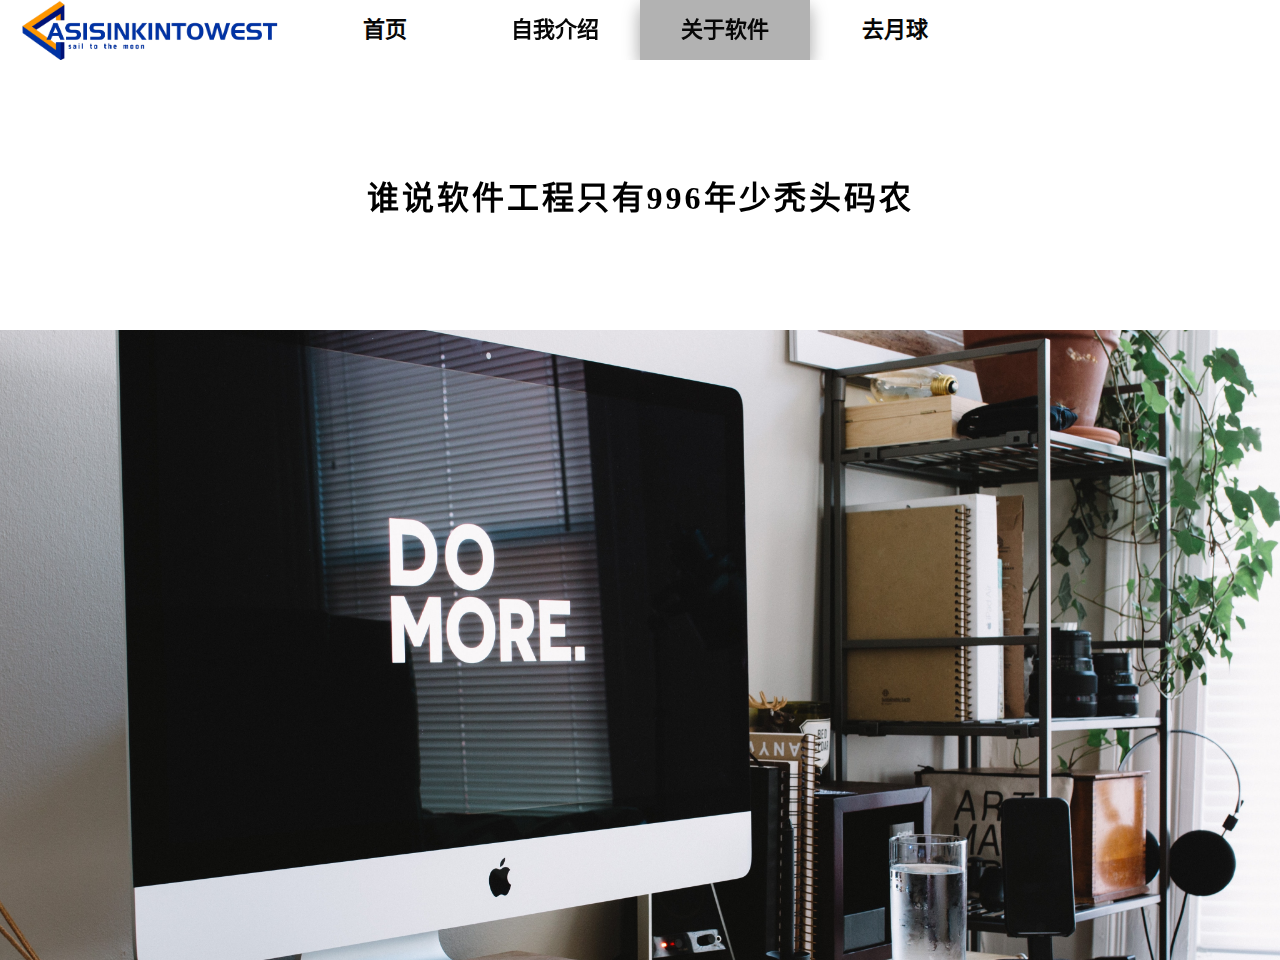
==== Synx2.html @ 06fe82a7 "初始化个人主页“" ====
<!DOCTYPE html>
<html lang="zh-CN">
<head>
    <meta charset="UTF-8">
    <meta http-equiv="X-UA-Compatible" content="IE=edge">
    <meta name="viewport" content="width=device-width, initial-scale=1.0">
    <title>关于软件</title>
    <link rel="stylesheet" href="style.css">
   <style>
    body {
        overflow-y:hidden;
    }
    .q3 {
        box-shadow: 0 8px 16px 0 rgba(0,0,0,0.2), 0 6px 20px 0 rgba(0,0,0,0.19);
        background-color: rgba(0,0,0,.3);
    }
    header {
        perspective: 5px;
        height: 66px;
    }
    .gui {
        transform: transalteZ(1px);
    }
   </style>
    
</head>
<body>
    <header>
        <div class="gui">
            <img src="pictures/p7.png" alt="">
                <div class="q4"><a href="Synx4.html">去月球</a></div>
                <div class="q3"><a href="SYnx2.html">关于软件</a></div>
                <div class="q2"><a href="Synx3.html">自我介绍</a></div>
                <div class="q1"><a href="Synx1.html">首页</a> </div>
          
        </div>
    </header>
    
    <div class="shell">
        <div class="text" id="headone">
            <h1>谁说软件工程只有<strong>996年少秃头码农</strong></h1>
        </div>
        <div class="image" style="background-image: url('pictures/ag4.jpg')"></div>
            <div class="heading">
                <h1>前端有何好</h1>
            </div>
            <div class="text">
                <h1>代码便是我的话，我与人们交流</h1>
            </div>
        
        <div class="image" style="background-image: url('pictures/ag1.jpg')"></div>
            <div class="heading">
                <h1>前端有何好</h1>
            </div>
            <div class="text">
                <h1>代码便是我的笔，我绘出不同的世界</h1>
            </div>

        <div class="image" style="background-image: url('pictures/ag5.jpg')"></div>
            <div class="heading">
                <h1>为何是前端？</h1>
            </div>
            <div class="text">
                <h1>纵使选择的道路再光鲜亮丽，若是缺少了热爱的撑持，便再难抵达初衷。</h1>
            </div>

        <div class="image" style="background-image: url('pictures/ag3.jpg')"></div>
            <div class="heading">
                <h1>将来想做些什么</h1>
            </div>
            <div class="text">
                <h1>想去月球</h1>
            </div>

        <div class="image" style="background-image: url('pictures/ag6.jpg')"></div>
            <div class="heading">
                <h1>为何去月球</h1>
            </div>
            <div class="text">
                <h1>想在微弱的引力里飞翔，想看辰星闪耀</h1>
            </div>

        <div class="image" style="background-image: url('pictures/ag2.jpg')"></div>
            <div class="heading">
                <h1>
                    跟我一起去月球吧
                </h1>
            </div>
            <div class="sbox">
                <button class="button" style="vertical-align:middle"><a href="Synx4.html"><span>MOON </span></a></button>
            </div>
    </div>
  
</body>
</html>
---- style.css ----
* {
    margin: 0;
    padding: 0;
    box-sizing: border-box;
    text-decoration: none;
}


li {
    list-style: none;
}

.title {
    width: 1000px;
    color:rgb(182,149,53);
    height: 60px;
    margin-left: 100px;
    font-size: 60px;
    font-weight: 800;
}

.inbox{
    margin-top: 60px;
    position:absolute;
    height: 100vh;
    overflow-y:auto;
    width:100%;
    z-index:-1;
    background-image: url('pictures/bg6_1.png');
    background-size:110% 150%;
    background-repeat:no-repeat;
    background-size: cover;
}

.show {
    width: 1300px;
    height: 430px;
    margin: 100px auto 100px 10vw;
    overflow: hidden;
    transition: all .3s;
    border-radius: 25px;
}

.show li{
    float:left;
    width:250px;
    height:430px;
    position: relative;
    box-shadow: 0 0 25px #000000;
    transition: all .3s;
}

.show li .shadow {
    position:absolute;
    left: 0;
    bottom: 0;
    font-size: 18px;
    letter-spacing: 1px;
    color: #fff;
    width: 100%;
    height: 40px;
    text-align: center;
    line-height: 40px;
    background-color: rgba(0,0,0,.4);
}

.show:hover li {
    width: 165px;
}

.show li:hover {
    width:640px;
}

.entry {
    position: relative;
    top: 0px;
    margin: 0 auto 60px auto;
    background-color: rgb(254, 254, 254);
    width: 96px;
    height: 62px;
    border-radius: 5px;
    overflow: hidden;
}

.entry a{
    text-decoration: none;
    display: block;
    text-align: center;
    height: 58px;
    line-height: 58px; 
    color:  rgb(235,238,242);
    font-size: 20px;
    font-weight: 800;
    letter-spacing: 1px;
}

.entry::before {
    content: ' ';
    position: absolute;
    top: -50%;
    left: -50%;
    width: 96px;
    height: 58px;
    background: linear-gradient(0deg,transparent,rgb(0, 0, 1),
    rgb(0,0,1));
    transform-origin: bottom right;
    animation: animate 6s linear infinite;
}

.entry::after {
    content: ' ';
    position: absolute;
    top: -50%;
    left: -50%;
    width: 96px;
    height: 58px;
    background: linear-gradient(0deg,transparent,
    rgb(0,0,1),rgb(0,0,1));
    transform-origin: bottom right;
    animation: animate 6s linear infinite;
    animation-delay: -3s;
}

.form {
    position: absolute;
    inset: 2px;
    background: rgb(15,11,12);
    z-index: 10;
}
.form:hover{
    background-color: rgb(38, 37, 37);
}

@keyframes animate
{
    0%
    {
        transform: rotate(360deg);
    }
    100%
    {
        transform:rotate(0deg);
    }

}

header {
    height: 60px;
    background-color: #fff;
    width:10000px;
    position: fixed;
    top: 0;
}


.gui {
    margin: 0 auto;
    height: 60px;
    width: 980px;
    background-color: #fff;
    position: fixed;
    top: 0;

}

.gui  a{
    text-decoration: none;
    display: inline-block;
    text-align: center;
    height: 60px;
    width: 100%;;
    line-height: 60px;
    color:  rgb(7, 7, 7);
    font-size: 22px;
    font-weight: 800;
    transition: all .5s;
    background-color: transparent;

 
}

.gui a:hover {
    box-shadow: 1 8px 16px 0 rgba(0,0,0,0.2), 0 6px 20px 0 rgba(0,0,0,0.19);
   background-color: rgba(0,0,0,.3);
}

.gui a:active {
    background-color: rgb(39, 40, 44);
}

.gui img{
    display:inline-block;
    width: 300px;
}


.gui div {
    width: 170px;
    float: right;
    overflow: hidden;
}

.shell {
    height: 100vh;
    overflow-x: hidden;
    perspective:5px;
    margin-top: 60px;
}

.shell div{
    position: relative;
    display: flex;
    justify-content: center;
    align-items: center;
    font-style: 30px;
    letter-spacing: 3px;
}

.image {
    transform: translateZ(-1px) scale(1.6);
    background-size: cover;
    height: 100vh;
    z-index: -1;
 }

 .text {
    height: 40vh;
    background-color: #fff;
 } 
#headone{
    height:30vh;
}
 .text h1 {
    color: black;
 }

 .heading {
    z-index: -1;
    transform: translateY(-30vh) translateZ(2px);
    color: #fff;
    font-size: 30px;
    text-shadow: 5px 5px 10px rgba(0,0,0,.5);
 }

.sbox {
    height: 40vh;
}

.button {
    display: block;
    border-radius: 5px;
    background-color: black;
    border: none;
    color: #FFFFFF;
    text-align: center;
    font-size: 28px;
    font-weight: 700;
    letter-spacing: 1px;
    padding: 20px;
    width: 200px;
    transition: all 0.5s;
    cursor: pointer;
    margin-top: 10vh;
  }
  
  .button span {
    cursor: pointer;
    display: inline-block;
    position: relative;
    transition: 0.5s;
    color: rgb(182,149,53);
  }
  
  .button span:after {
    content: '»';
    position: absolute;
    opacity: 0;
    top: 0;
    right: -20px;
    transition: 0.5s;
  }
  
  .button:hover span {
    padding-right: 25px;
  }
  
  .button:hover span:after {
    opacity: 1;
    right: 0;
  }
 
 section {
    width: 100vw;
    height: 1000px;
    margin: 0 auto;
    overflow: hidden;
 }


 .bigleft{
    position: absolute;
 }

 .left {
    float: left;
    width: 30vmin;
    height: 30vmin;
    position: relative;
    top: 30vmin;
    left: 14vmax;
    overflow-x: hidden;
    overflow-y: auto;
 }

 .left::-webkit-scrollbar {
    display: none;
 }
 .left div{
    width: 30vmin;
    height: 30vmin;
 }

 .left .p1 {
    position:relative;
    left: -100px;
    background-image: url('pictures/h1.jpg');
    background-size:100% 100%;
    background-repeat:no-repeat;
    margin-left: 100px;
 }

 .left .p2 {
    background-image: url('pictures/h2.jpg');
    background-size:100% 100%;
    background-repeat:no-repeat;
 }

 .left .p3 {
    background-image: url('pictures/h3.jpg');
    background-size:100% 100%;
    background-repeat:no-repeat;
 }


 .right {
    float:left;
    width: 80vw;
    height: 100vh;
    position:absolute;
    top:60px;
    right: -28vw;
    overflow-y: auto;
 }
 .right::-webkit-scrollbar {
    display: none;
 }
 .right div{
    margin-top: 30px;
    background-color: rgba(255,255,255,.3);
    width: 50vw;
    min-height: 40vh;
    border-radius: 25px;
    box-shadow: 5px 5px 14px rgba(0,0,0,.5) ;
    backdrop-filter: blur(4px); 
 }
 

.doc h1 {
    color:rgb(182,149,53);
    font-size: 40px;
}

.zero p {
    text-align: center;
    line-height:40px;
}
.doc p {
    font-size: 23px;
    font-weight: 700;
}

.top {
    color:rgb(182,149,53);
    position: relative;
    left: 14vmax;
    top: 30vmin;
}

.down {
    color:rgb(182,149,53);
    position: relative;
    top: 65vmin;
    left: 14vmax;
}
.back {
    width:100%;
    height:100vh;
    overflow-y: auto;
}


.left_one {
    width: 270px;
    height: 400px;
    top: 90px;
    right: 20px;
    position: fixed;
    overflow: hidden;
}

.left_two {
    width: 600px;
    height: 300px;
    margin-top: 60vh;
    position: fixed;
    right: 10px;
}

.left_one .box {
    width: 250px;
    height: 350px;    
    top: 25px;
    background-image: url('pictures/ig1.jpg');
    background-size:100% 100%;
    background-repeat:no-repeat;
    color: rgb(216,120,58);
    text-align: center;
    line-height: 90px;
    font-size: 50px;
    font-weight: 800;
    position: absolute;
    transition: all .3s;
}

.left_one:hover {
    animation: onemove .2s infinite ;
}

@keyframes onemove{
    0%{
        font-size:30px;
        top: 110px;
        right:20px;
    }
    33%{
        right:60px;
        top: 110px;
    }
    66%{
        font-size:50px;
        right:60px;
        top:90px;
    }
    99%{
        right:20px;
        top:90px;
    }
}

@keyframes twomove{
    0%{
        font-size:30px;
        top: 110px;
        right:20px;
    }
    33%{
        right:60px;
        top: 110px;
    }
    66%{
        font-size:20px;
        right:60px;
        top:90px;
    }
    99%{
        right:20px;
        top:90px;
    }
}
.left_two .box {
    width: 560px;
    height: 240px;
    background-image: url('pictures/ig2.jpg');
    background-size:100% 100%;
    background-repeat:no-repeat;
}


.middle {
    width: 900px;
    height: 200vh;
    margin: 60px 350px 0px auto;
    font-size: 35px;
    color: rgb(216,120,58);
    text-decoration: none;
    overflow-x:hidden;
}
.middle::-webkit-scrollbar {
    display: none;
 }
.middle span {
    
    font-size: 10px;
    color:rgb(222, 231, 236)
}
.middle img {
    
    position: relative;
    top: 150vh;
    left: 36vw;
    width: 5%;
}

.middle img:hover{
    width:7%;
}
.right_one {
    width: 400px;
    height: 600px;
    top: 180px;
    position: fixed;
    left: 10px;
    transition: all .3s;
    animation: twomove .4s infinite;
}

.right_one input{
    color: red;
    margin-left:305px; 
    margin-top: 0px;
    line-height: 20px;
    font-size: 14px;
    font-weight: 700;
    border: 1px solid black;
    background-color: rgb(242, 244, 226);
}

.right_one input:hover{
    background-color: gray;
}

.right_one .box{
    width: 350px;
    height: 450px;
    margin-left: 10px;
    color: rgb(241, 160, 226);
    text-shadow: 2px 2px 4px red;
    background-image: linear-gradient(to right, red, green,yellow);
    overflow: hidden;
    text-align: center;
}

.right_one img {
    width: 350px;
    position: relative;
    left: 10px;
}
.left_one img{
    width: 250px;
}

.moon {
    margin: 0 auto;
    color:rgb(216,120,58);
    text-align: center;
    font-size: 30px;
    height: 100vh;
}
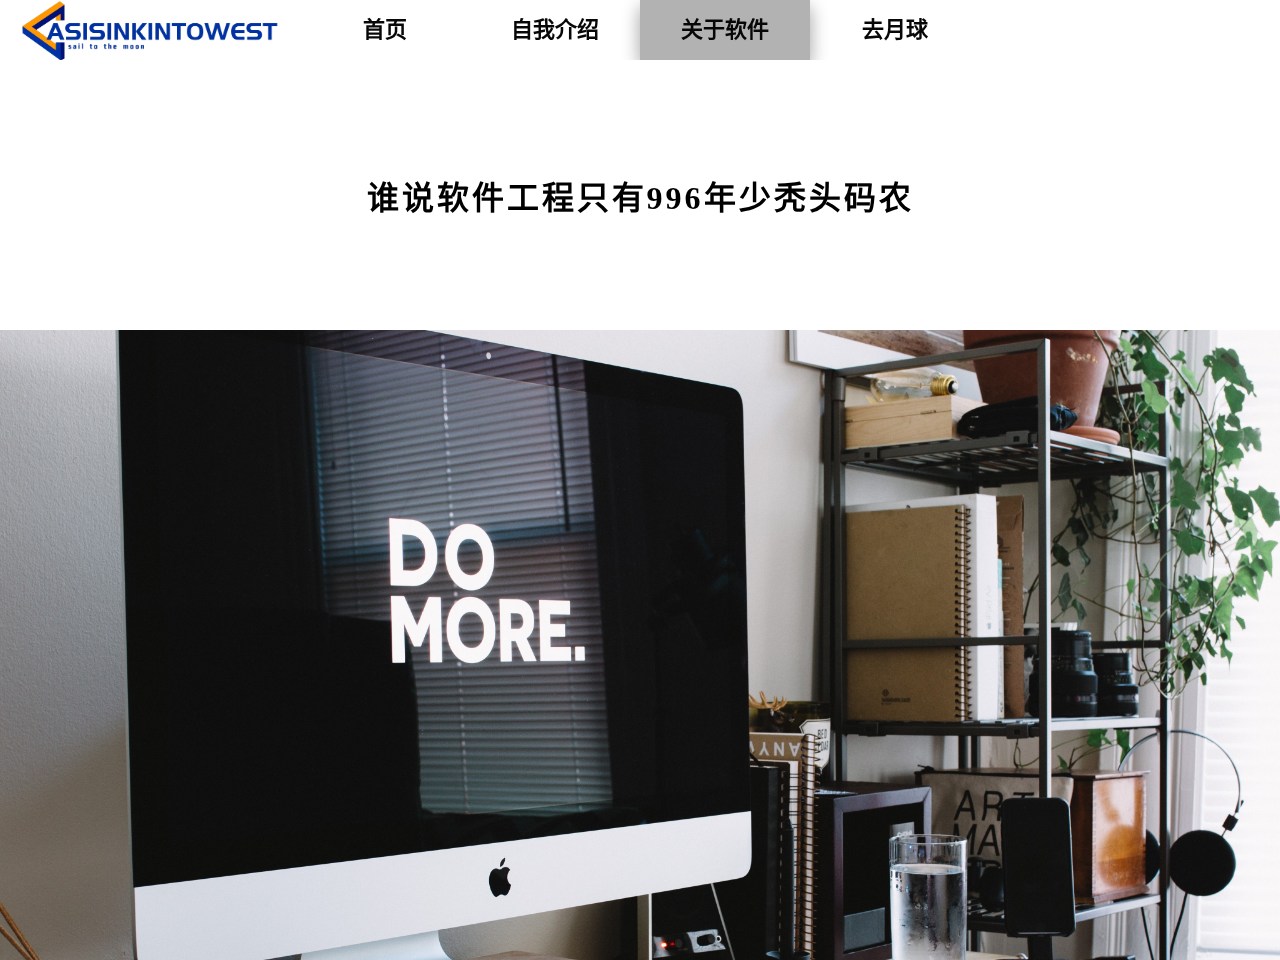
==== commit 62450dc5: "final submit" ====
--- a/Synx2.html
+++ b/Synx2.html
@@ -4,20 +4,23 @@
     <meta charset="UTF-8">
     <meta http-equiv="X-UA-Compatible" content="IE=edge">
     <meta name="viewport" content="width=device-width, initial-scale=1.0">
-    <title>关于软件</title>
+    <title>software</title>
     <link rel="stylesheet" href="style.css">
    <style>
     body {
         overflow-y:hidden;
     }
+
     .q3 {
         box-shadow: 0 8px 16px 0 rgba(0,0,0,0.2), 0 6px 20px 0 rgba(0,0,0,0.19);
         background-color: rgba(0,0,0,.3);
     }
+
     header {
         perspective: 5px;
-        height: 66px;
+        height: 60px;
     }
+
     .gui {
         transform: transalteZ(1px);
     }
@@ -27,11 +30,11 @@
 <body>
     <header>
         <div class="gui">
-            <img src="pictures/p7.png" alt="">
+            <img src="pictures/p7_3.png" alt="">
                 <div class="q4"><a href="Synx4.html">去月球</a></div>
-                <div class="q3"><a href="SYnx2.html">关于软件</a></div>
+                <div class="q3"><a href="Synx2.html">关于软件</a></div>
                 <div class="q2"><a href="Synx3.html">自我介绍</a></div>
-                <div class="q1"><a href="Synx1.html">首页</a> </div>
+                <div class="q1"><a href="index.html">首页</a> </div>
           
         </div>
     </header>
@@ -40,55 +43,69 @@
         <div class="text" id="headone">
             <h1>谁说软件工程只有<strong>996年少秃头码农</strong></h1>
         </div>
+
         <div class="image" style="background-image: url('pictures/ag4.jpg')"></div>
+
             <div class="heading">
                 <h1>前端有何好</h1>
             </div>
+
             <div class="text">
                 <h1>代码便是我的话，我与人们交流</h1>
             </div>
         
         <div class="image" style="background-image: url('pictures/ag1.jpg')"></div>
+
             <div class="heading">
                 <h1>前端有何好</h1>
             </div>
+
             <div class="text">
                 <h1>代码便是我的笔，我绘出不同的世界</h1>
             </div>
 
         <div class="image" style="background-image: url('pictures/ag5.jpg')"></div>
+
             <div class="heading">
                 <h1>为何是前端？</h1>
             </div>
+
             <div class="text">
                 <h1>纵使选择的道路再光鲜亮丽，若是缺少了热爱的撑持，便再难抵达初衷。</h1>
             </div>
 
         <div class="image" style="background-image: url('pictures/ag3.jpg')"></div>
+
             <div class="heading">
                 <h1>将来想做些什么</h1>
             </div>
+
             <div class="text">
                 <h1>想去月球</h1>
             </div>
 
         <div class="image" style="background-image: url('pictures/ag6.jpg')"></div>
+
             <div class="heading">
                 <h1>为何去月球</h1>
             </div>
+
             <div class="text">
                 <h1>想在微弱的引力里飞翔，想看辰星闪耀</h1>
             </div>
 
         <div class="image" style="background-image: url('pictures/ag2.jpg')"></div>
+
             <div class="heading">
                 <h1>
                     跟我一起去月球吧
                 </h1>
             </div>
+
             <div class="sbox">
                 <button class="button" style="vertical-align:middle"><a href="Synx4.html"><span>MOON </span></a></button>
             </div>
+
     </div>
   
 </body>
--- a/style.css
+++ b/style.css
@@ -10,22 +10,73 @@
     list-style: none;
 }
 
+header {
+    width:10000px;
+    height: 60px;
+    background-color: white;
+    position: fixed;
+    top: 0;
+}
+
+
+.gui {
+    width: 980px;
+    height: 60px;
+    background-color: #fff;
+    position: fixed;
+    top: 0;
+
+}
+
+.gui  a {
+    display: inline-block;
+    text-align: center;
+    height: 60px;
+    width: 100%;
+    line-height: 60px;
+    color:  rgb(7, 7, 7);
+    font-size: 22px;
+    font-weight: 800;
+    transition: all .5s;
+    background-color: transparent;
+}
+
+.gui a:hover {
+    box-shadow: 1 8px 16px 0 rgba(0,0,0,0.2), 0 6px 20px 0 rgba(0,0,0,0.19);
+   background-color: rgba(0,0,0,.3);
+}
+
+.gui a:active {
+    background-color: rgb(39, 40, 44);
+}
+
+.gui img {
+    display:inline-block;
+    width: 300px;
+}
+
+
+.gui div {
+    width: 170px;
+    float: right;
+  
+}
+
 .title {
     width: 1000px;
+    height: 60px;
     color:rgb(182,149,53);
-    height: 60px;
     margin-left: 100px;
     font-size: 60px;
     font-weight: 800;
 }
 
-.inbox{
+.inbox {
+    width:100%;
+    height: 100vh;
     margin-top: 60px;
     position:absolute;
-    height: 100vh;
     overflow-y:auto;
-    width:100%;
-    z-index:-1;
     background-image: url('pictures/bg6_1.png');
     background-size:110% 150%;
     background-repeat:no-repeat;
@@ -41,7 +92,7 @@
     border-radius: 25px;
 }
 
-.show li{
+.show li {
     float:left;
     width:250px;
     height:430px;
@@ -51,14 +102,14 @@
 }
 
 .show li .shadow {
+    width: 100%;
+    height: 40px;
     position:absolute;
     left: 0;
     bottom: 0;
     font-size: 18px;
     letter-spacing: 1px;
     color: #fff;
-    width: 100%;
-    height: 40px;
     text-align: center;
     line-height: 40px;
     background-color: rgba(0,0,0,.4);
@@ -73,21 +124,20 @@
 }
 
 .entry {
+    width: 96px;
+    height: 62px;
     position: relative;
     top: 0px;
     margin: 0 auto 60px auto;
-    background-color: rgb(254, 254, 254);
-    width: 96px;
-    height: 62px;
+    background-color: white;
     border-radius: 5px;
     overflow: hidden;
 }
 
-.entry a{
-    text-decoration: none;
+.entry a {
+    height: 58px;
     display: block;
     text-align: center;
-    height: 58px;
     line-height: 58px; 
     color:  rgb(235,238,242);
     font-size: 20px;
@@ -122,95 +172,44 @@
     animation-delay: -3s;
 }
 
+@keyframes animate
+{
+    0%
+    {
+        transform: rotate(360deg);
+    }
+    100%
+    {
+        transform:rotate(0deg);
+    }
+
+}
+
 .form {
     position: absolute;
     inset: 2px;
     background: rgb(15,11,12);
     z-index: 10;
 }
+
 .form:hover{
     background-color: rgb(38, 37, 37);
 }
 
-@keyframes animate
-{
-    0%
-    {
-        transform: rotate(360deg);
-    }
-    100%
-    {
-        transform:rotate(0deg);
-    }
-
-}
-
-header {
-    height: 60px;
-    background-color: #fff;
-    width:10000px;
-    position: fixed;
-    top: 0;
-}
-
-
-.gui {
-    margin: 0 auto;
-    height: 60px;
-    width: 980px;
-    background-color: #fff;
-    position: fixed;
-    top: 0;
-
-}
-
-.gui  a{
-    text-decoration: none;
-    display: inline-block;
-    text-align: center;
-    height: 60px;
-    width: 100%;;
-    line-height: 60px;
-    color:  rgb(7, 7, 7);
-    font-size: 22px;
-    font-weight: 800;
-    transition: all .5s;
-    background-color: transparent;
-
- 
-}
-
-.gui a:hover {
-    box-shadow: 1 8px 16px 0 rgba(0,0,0,0.2), 0 6px 20px 0 rgba(0,0,0,0.19);
-   background-color: rgba(0,0,0,.3);
-}
-
-.gui a:active {
-    background-color: rgb(39, 40, 44);
-}
-
-.gui img{
-    display:inline-block;
-    width: 300px;
-}
-
-
-.gui div {
-    width: 170px;
-    float: right;
-    overflow: hidden;
-}
+
+
 
 .shell {
     height: 100vh;
     overflow-x: hidden;
     perspective:5px;
     margin-top: 60px;
+
 }
 
 .shell div{
-    position: relative;
     display: flex;
+    position: relative;
     justify-content: center;
     align-items: center;
     font-style: 30px;
@@ -228,12 +227,10 @@
     height: 40vh;
     background-color: #fff;
  } 
+
 #headone{
     height:30vh;
 }
- .text h1 {
-    color: black;
- }
 
  .heading {
     z-index: -1;
@@ -249,24 +246,24 @@
 
 .button {
     display: block;
-    border-radius: 5px;
-    background-color: black;
-    border: none;
+    width: 200px;
+    padding: 20px;
+    margin-top: 10vh;
     color: #FFFFFF;
     text-align: center;
     font-size: 28px;
     font-weight: 700;
     letter-spacing: 1px;
-    padding: 20px;
-    width: 200px;
+    background-color: black;
+    border: none;
+    border-radius: 5px;
     transition: all 0.5s;
     cursor: pointer;
-    margin-top: 10vh;
   }
   
   .button span {
+    display: inline-block;
     cursor: pointer;
-    display: inline-block;
     position: relative;
     transition: 0.5s;
     color: rgb(182,149,53);
@@ -316,18 +313,17 @@
  .left::-webkit-scrollbar {
     display: none;
  }
+
  .left div{
     width: 30vmin;
     height: 30vmin;
  }
 
  .left .p1 {
-    position:relative;
-    left: -100px;
     background-image: url('pictures/h1.jpg');
     background-size:100% 100%;
     background-repeat:no-repeat;
-    margin-left: 100px;
+
  }
 
  .left .p2 {
@@ -352,16 +348,18 @@
     right: -28vw;
     overflow-y: auto;
  }
+
  .right::-webkit-scrollbar {
     display: none;
  }
- .right div{
+
+ .right div {
+    width: 50vw;
+    min-height: 40vh;
     margin-top: 30px;
     background-color: rgba(255,255,255,.3);
-    width: 50vw;
-    min-height: 40vh;
     border-radius: 25px;
-    box-shadow: 5px 5px 14px rgba(0,0,0,.5) ;
+    box-shadow: 5px 5px 14px rgba(0,0,0,.5);
     backdrop-filter: blur(4px); 
  }
  
@@ -399,13 +397,12 @@
     overflow-y: auto;
 }
 
-
 .left_one {
     width: 270px;
     height: 400px;
+    position: fixed;
     top: 90px;
     right: 20px;
-    position: fixed;
     overflow: hidden;
 }
 
@@ -421,15 +418,15 @@
     width: 250px;
     height: 350px;    
     top: 25px;
+    position: absolute;
+    color: rgb(216,120,58);
+    text-align: center;
+    line-height: 90px;
+    font-size: 50px;
+    font-weight: 800;
     background-image: url('pictures/ig1.jpg');
     background-size:100% 100%;
     background-repeat:no-repeat;
-    color: rgb(216,120,58);
-    text-align: center;
-    line-height: 90px;
-    font-size: 50px;
-    font-weight: 800;
-    position: absolute;
     transition: all .3s;
 }
 
@@ -437,7 +434,7 @@
     animation: onemove .2s infinite ;
 }
 
-@keyframes onemove{
+@keyframes onemove {
     0%{
         font-size:30px;
         top: 110px;
@@ -478,6 +475,7 @@
         top:90px;
     }
 }
+
 .left_two .box {
     width: 560px;
     height: 240px;
@@ -486,40 +484,40 @@
     background-repeat:no-repeat;
 }
 
-
 .middle {
     width: 900px;
     height: 200vh;
     margin: 60px 350px 0px auto;
     font-size: 35px;
     color: rgb(216,120,58);
-    text-decoration: none;
     overflow-x:hidden;
 }
+
 .middle::-webkit-scrollbar {
     display: none;
  }
+
 .middle span {
-    
     font-size: 10px;
     color:rgb(222, 231, 236)
 }
+
 .middle img {
-    
+    width: 5%;
     position: relative;
     top: 150vh;
     left: 36vw;
-    width: 5%;
 }
 
 .middle img:hover{
     width:7%;
 }
+
 .right_one {
     width: 400px;
     height: 600px;
+    position: fixed;
     top: 180px;
-    position: fixed;
     left: 10px;
     transition: all .3s;
     animation: twomove .4s infinite;
@@ -545,10 +543,10 @@
     height: 450px;
     margin-left: 10px;
     color: rgb(241, 160, 226);
+    text-align: center;
     text-shadow: 2px 2px 4px red;
     background-image: linear-gradient(to right, red, green,yellow);
-    overflow: hidden;
-    text-align: center;
+    overflow: hidden;  
 }
 
 .right_one img {
@@ -556,14 +554,33 @@
     position: relative;
     left: 10px;
 }
+
 .left_one img{
     width: 250px;
 }
 
 .moon {
     margin: 0 auto;
+    height: 100vh;
     color:rgb(216,120,58);
     text-align: center;
     font-size: 30px;
-    height: 100vh;
+}
+
+@keyframes bgc {
+    0%{
+        background: linear-gradient(-45deg, #ee7752, #e73c7e, #23a6d5, #23d5ab);
+    }
+    25%{
+        background: linear-gradient(-45deg, #e73c7e, #23a6d5, #23d5ab, #ee7752);
+    }
+    50%{
+        background: linear-gradient(-45deg, #23a6d5, #23d5ab, #ee7752, #e73c7e);
+    }
+    75%{
+        background: linear-gradient(-45deg, #23d5ab, #ee7752, #e73c7e, #23a6d5);
+    }
+    100%{
+        background: linear-gradient(-45deg, #ee7752, #e73c7e, #23a6d5, #23d5ab);
+    }
 }